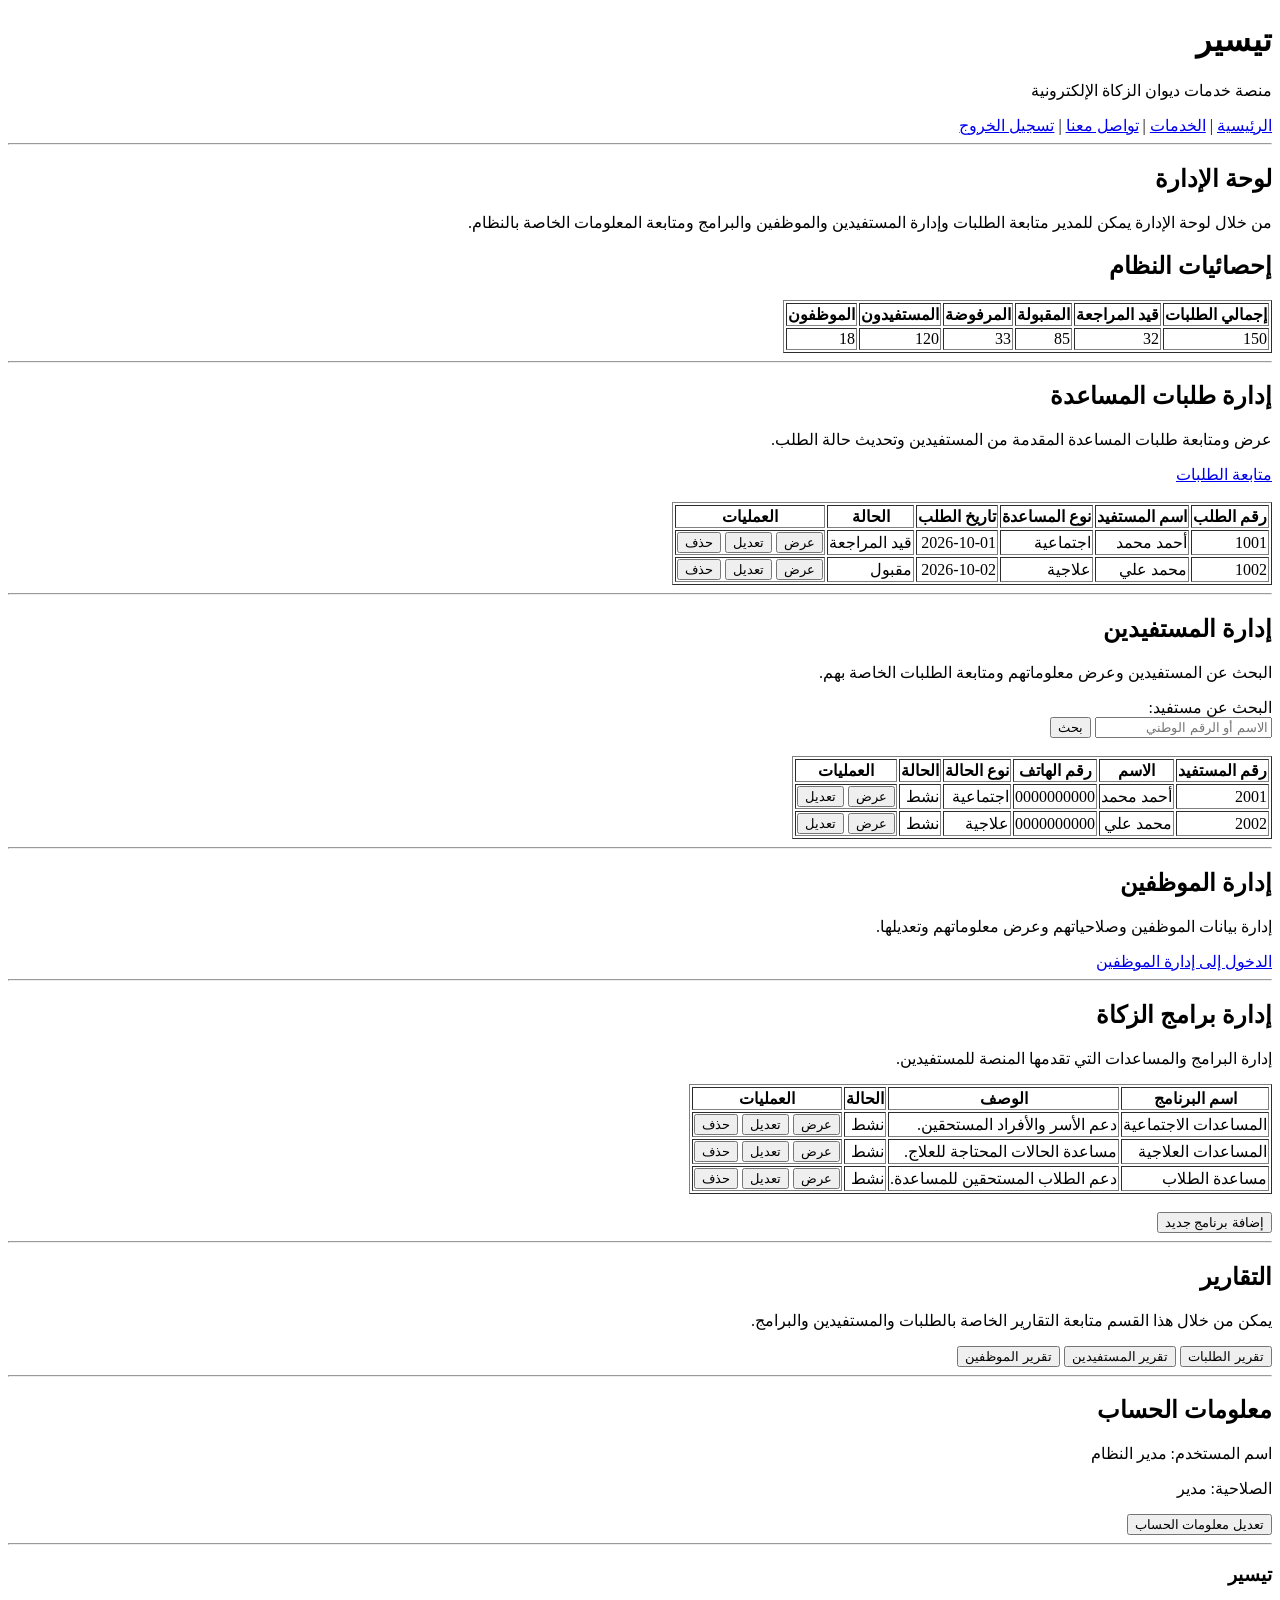
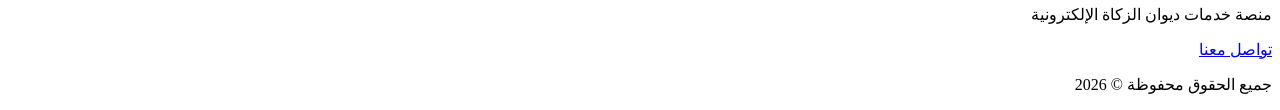
==== admin.html @ 8d2c9127 "Add files via upload" ====
<!DOCTYPE html>
<html lang="ar" dir="rtl">

<head>

    <meta charset="UTF-8">

    <meta name="viewport" content="width=device-width, initial-scale=1.0">

    <title>لوحة الإدارة - تيسير</title>

</head>

<body>

    <header>

        <h1>تيسير</h1>

        <p>منصة خدمات ديوان الزكاة الإلكترونية</p>

        <nav>

            <a href="main.html">الرئيسية</a> |

            <a href="services.html">الخدمات</a> |


            <a href="contact.html">تواصل معنا</a> |

            <a href="index.html">تسجيل الخروج</a>

        </nav>

    </header>

    <hr>


    <main>

        <h2>لوحة الإدارة</h2>

        <p>
            من خلال لوحة الإدارة يمكن للمدير متابعة الطلبات
            وإدارة المستفيدين والموظفين والبرامج ومتابعة
            المعلومات الخاصة بالنظام.
        </p>



        <section>

            <h2>إحصائيات النظام</h2>

            <table border="1">

                <tr>

                    <th>إجمالي الطلبات</th>

                    <th>قيد المراجعة</th>

                    <th>المقبولة</th>

                    <th>المرفوضة</th>

                    <th>المستفيدون</th>

                    <th>الموظفون</th>

                </tr>

                <tr>

                    <td>150</td>

                    <td>32</td>

                    <td>85</td>

                    <td>33</td>

                    <td>120</td>

                    <td>18</td>

                </tr>

            </table>

        </section>


        <hr>



        <section>

            <h2>إدارة طلبات المساعدة</h2>

            <p>
                عرض ومتابعة طلبات المساعدة المقدمة من المستفيدين
                وتحديث حالة الطلب.
            </p>

            <a href="track.html">
                متابعة الطلبات
            </a>

            <br><br>

            <table border="1">

                <thead>

                    <tr>

                        <th>رقم الطلب</th>

                        <th>اسم المستفيد</th>

                        <th>نوع المساعدة</th>

                        <th>تاريخ الطلب</th>

                        <th>الحالة</th>

                        <th>العمليات</th>

                    </tr>

                </thead>

                <tbody>

                    <tr>

                        <td>1001</td>

                        <td>أحمد محمد</td>

                        <td>اجتماعية</td>

                        <td>2026-10-01</td>

                        <td>قيد المراجعة</td>

                        <td>

                            <button type="button">
                                عرض
                            </button>

                            <button type="button">
                                تعديل
                            </button>

                            <button type="button">
                                حذف
                            </button>

                        </td>

                    </tr>

                    <tr>

                        <td>1002</td>

                        <td>محمد علي</td>

                        <td>علاجية</td>

                        <td>2026-10-02</td>

                        <td>مقبول</td>

                        <td>

                            <button type="button">
                                عرض
                            </button>

                            <button type="button">
                                تعديل
                            </button>

                            <button type="button">
                                حذف
                            </button>

                        </td>

                    </tr>

                </tbody>

            </table>

        </section>


        <hr>


        

        <section>

            <h2>إدارة المستفيدين</h2>

            <p>
                البحث عن المستفيدين وعرض معلوماتهم ومتابعة
                الطلبات الخاصة بهم.
            </p>

            <form>

                <label for="searchBeneficiary">
                    البحث عن مستفيد:
                </label>

                <br>

                <input
                    type="search"
                    id="searchBeneficiary"
                    name="searchBeneficiary"
                    placeholder="الاسم أو الرقم الوطني">

                <button type="submit">
                    بحث
                </button>

            </form>

            <br>

            <table border="1">

                <thead>

                    <tr>

                        <th>رقم المستفيد</th>

                        <th>الاسم</th>

                        <th>رقم الهاتف</th>

                        <th>نوع الحالة</th>

                        <th>الحالة</th>

                        <th>العمليات</th>

                    </tr>

                </thead>

                <tbody>

                    <tr>

                        <td>2001</td>

                        <td>أحمد محمد</td>

                        <td>0000000000</td>

                        <td>اجتماعية</td>

                        <td>نشط</td>

                        <td>

                            <button type="button">
                                عرض
                            </button>

                            <button type="button">
                                تعديل
                            </button>

                        </td>

                    </tr>

                    <tr>

                        <td>2002</td>

                        <td>محمد علي</td>

                        <td>0000000000</td>

                        <td>علاجية</td>

                        <td>نشط</td>

                        <td>

                            <button type="button">
                                عرض
                            </button>

                            <button type="button">
                                تعديل
                            </button>

                        </td>

                    </tr>

                </tbody>

            </table>

        </section>


        <hr>


        

        <section>

            <h2>إدارة الموظفين</h2>

            <p>
                إدارة بيانات الموظفين وصلاحياتهم وعرض معلوماتهم
                وتعديلها.
            </p>

            <a href="employees.html">
                الدخول إلى إدارة الموظفين
            </a>

        </section>


        <hr>




        <section>

            <h2>إدارة برامج الزكاة</h2>

            <p>
                إدارة البرامج والمساعدات التي تقدمها المنصة
                للمستفيدين.
            </p>

            <table border="1">

                <thead>

                    <tr>

                        <th>اسم البرنامج</th>

                        <th>الوصف</th>

                        <th>الحالة</th>

                        <th>العمليات</th>

                    </tr>

                </thead>

                <tbody>

                    <tr>

                        <td>المساعدات الاجتماعية</td>

                        <td>
                            دعم الأسر والأفراد المستحقين.
                        </td>

                        <td>نشط</td>

                        <td>

                            <button type="button">
                                عرض
                            </button>

                            <button type="button">
                                تعديل
                            </button>

                            <button type="button">
                                حذف
                            </button>

                        </td>

                    </tr>

                    <tr>

                        <td>المساعدات العلاجية</td>

                        <td>
                            مساعدة الحالات المحتاجة للعلاج.
                        </td>

                        <td>نشط</td>

                        <td>

                            <button type="button">
                                عرض
                            </button>

                            <button type="button">
                                تعديل
                            </button>

                            <button type="button">
                                حذف
                            </button>

                        </td>

                    </tr>

                    <tr>

                        <td>مساعدة الطلاب</td>

                        <td>
                            دعم الطلاب المستحقين للمساعدة.
                        </td>

                        <td>نشط</td>

                        <td>

                            <button type="button">
                                عرض
                            </button>

                            <button type="button">
                                تعديل
                            </button>

                            <button type="button">
                                حذف
                            </button>

                        </td>

                    </tr>

                </tbody>

            </table>

            <br>

            <button type="button">
                إضافة برنامج جديد
            </button>

        </section>


        <hr>




        <section>

            <h2>التقارير</h2>

            <p>
                يمكن من خلال هذا القسم متابعة التقارير الخاصة
                بالطلبات والمستفيدين والبرامج.
            </p>

            <button type="button">
                تقرير الطلبات
            </button>

            <button type="button">
                تقرير المستفيدين
            </button>

            <button type="button">
                تقرير الموظفين
            </button>

        </section>


        <hr>


        

        <section>

            <h2>معلومات الحساب</h2>

            <p>
                اسم المستخدم: مدير النظام
            </p>

            <p>
                الصلاحية: مدير
            </p>

            <button type="button">
                تعديل معلومات الحساب
            </button>

        </section>

    </main>


    <hr>


    

    <footer>

        <h3>تيسير</h3>

        <p>
            منصة خدمات ديوان الزكاة الإلكترونية
        </p>

        <p>

            <a href="contact.html">تواصل معنا</a>

        </p>

        <p>
            جميع الحقوق محفوظة &copy; 2026
        </p>

    </footer>

</body>

</html>
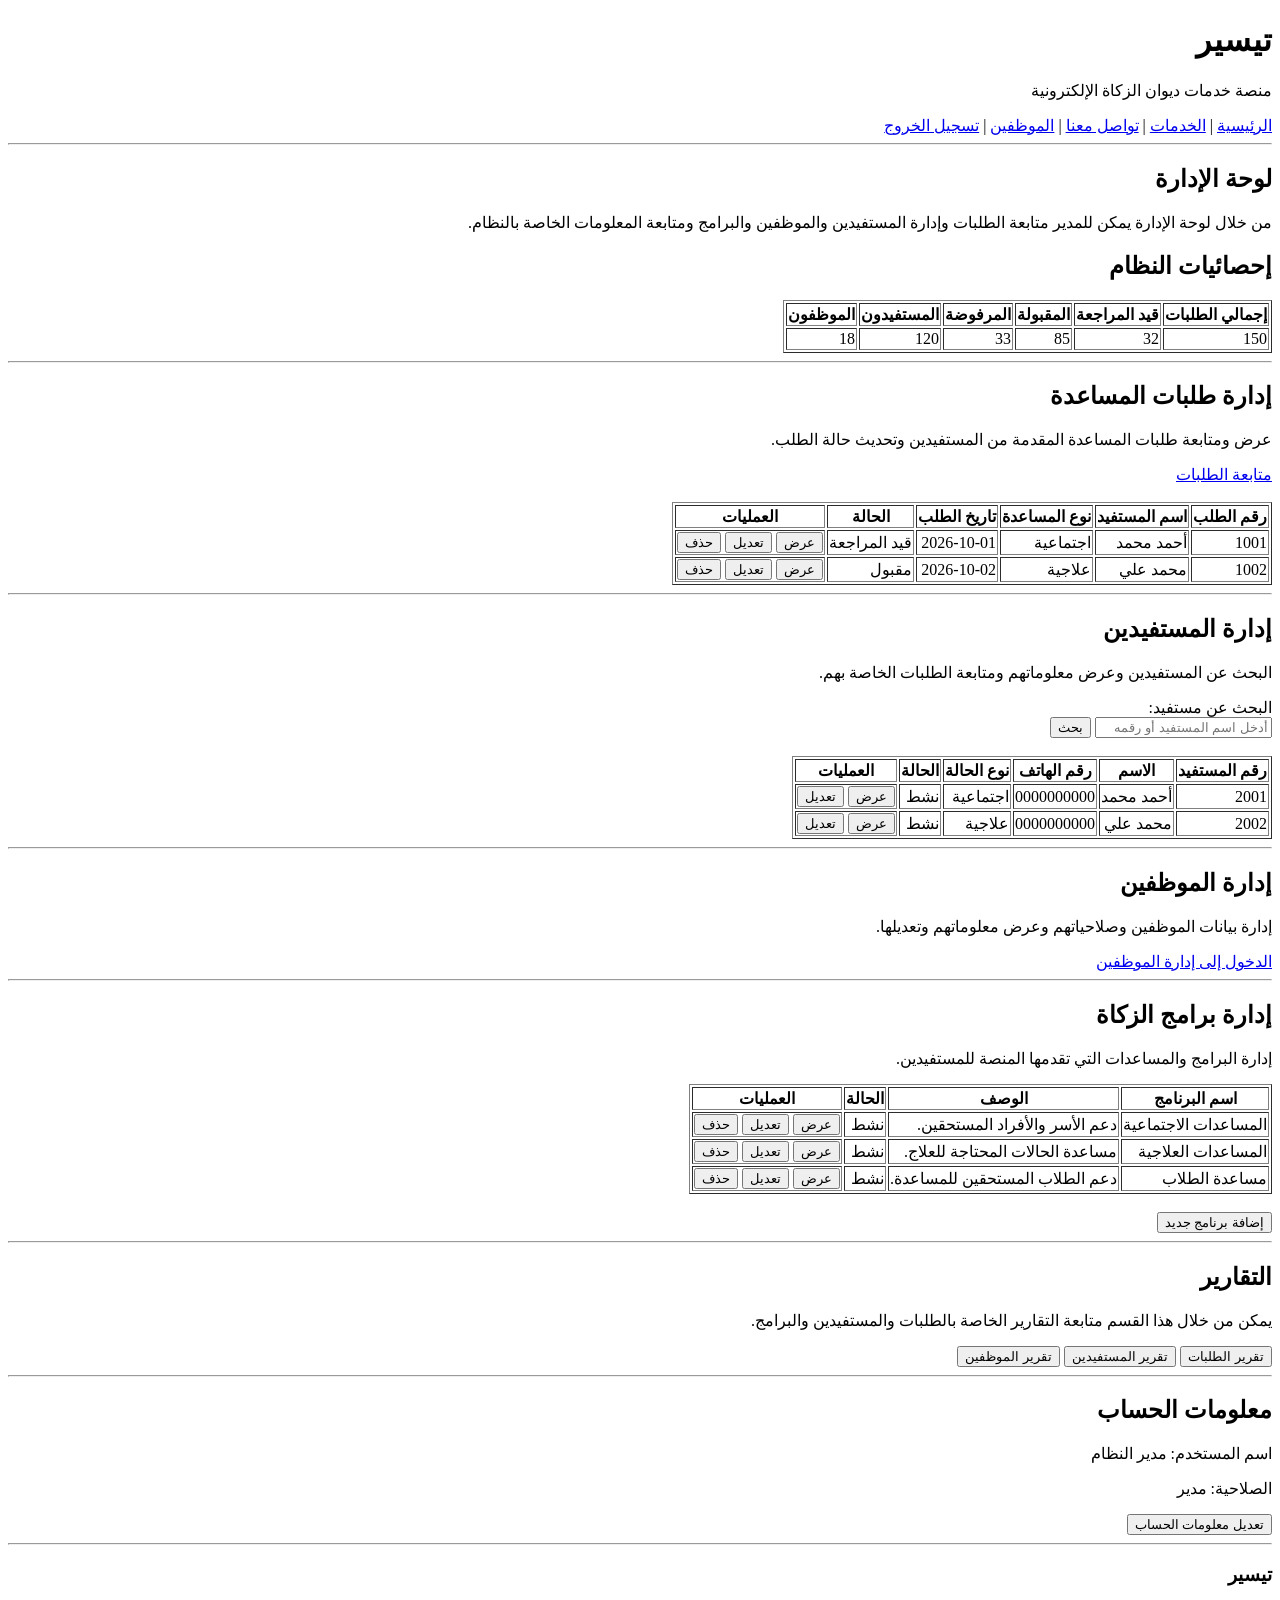
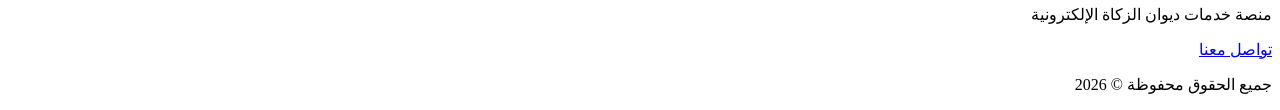
==== commit 192332d6: "Add files via upload New" ====
--- a/admin.html
+++ b/admin.html
@@ -8,6 +8,7 @@
     <meta name="viewport" content="width=device-width, initial-scale=1.0">
 
     <title>لوحة الإدارة - تيسير</title>
+    <link rel="stylesheet" href="style.css">
 
 </head>
 
@@ -27,6 +28,9 @@
 
 
             <a href="contact.html">تواصل معنا</a> |
+          
+            <a href="employees.html">الموظفين</a> |
+
 
             <a href="index.html">تسجيل الخروج</a>
 
@@ -228,7 +232,7 @@
                     type="search"
                     id="searchBeneficiary"
                     name="searchBeneficiary"
-                    placeholder="الاسم أو الرقم الوطني">
+                    placeholder="أدخل اسم المستفيد أو رقمه">
 
                 <button type="submit">
                     بحث
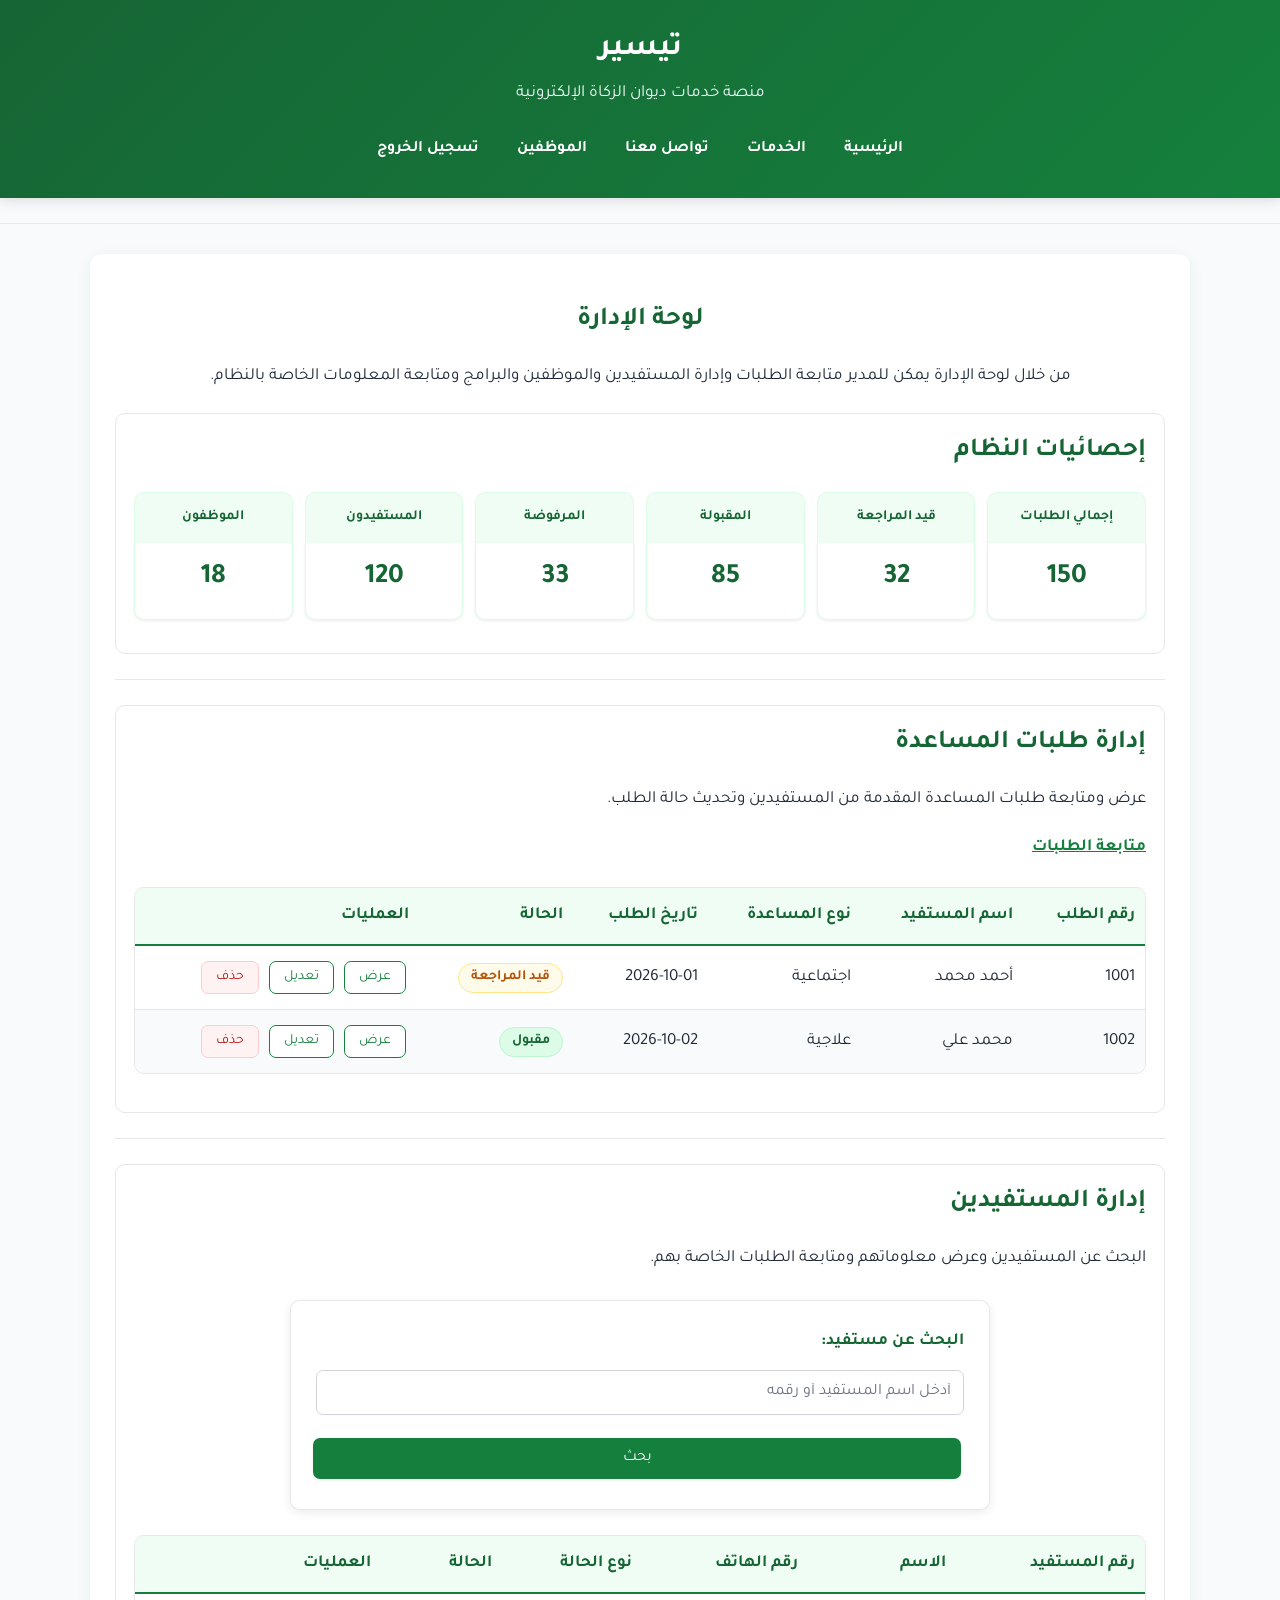
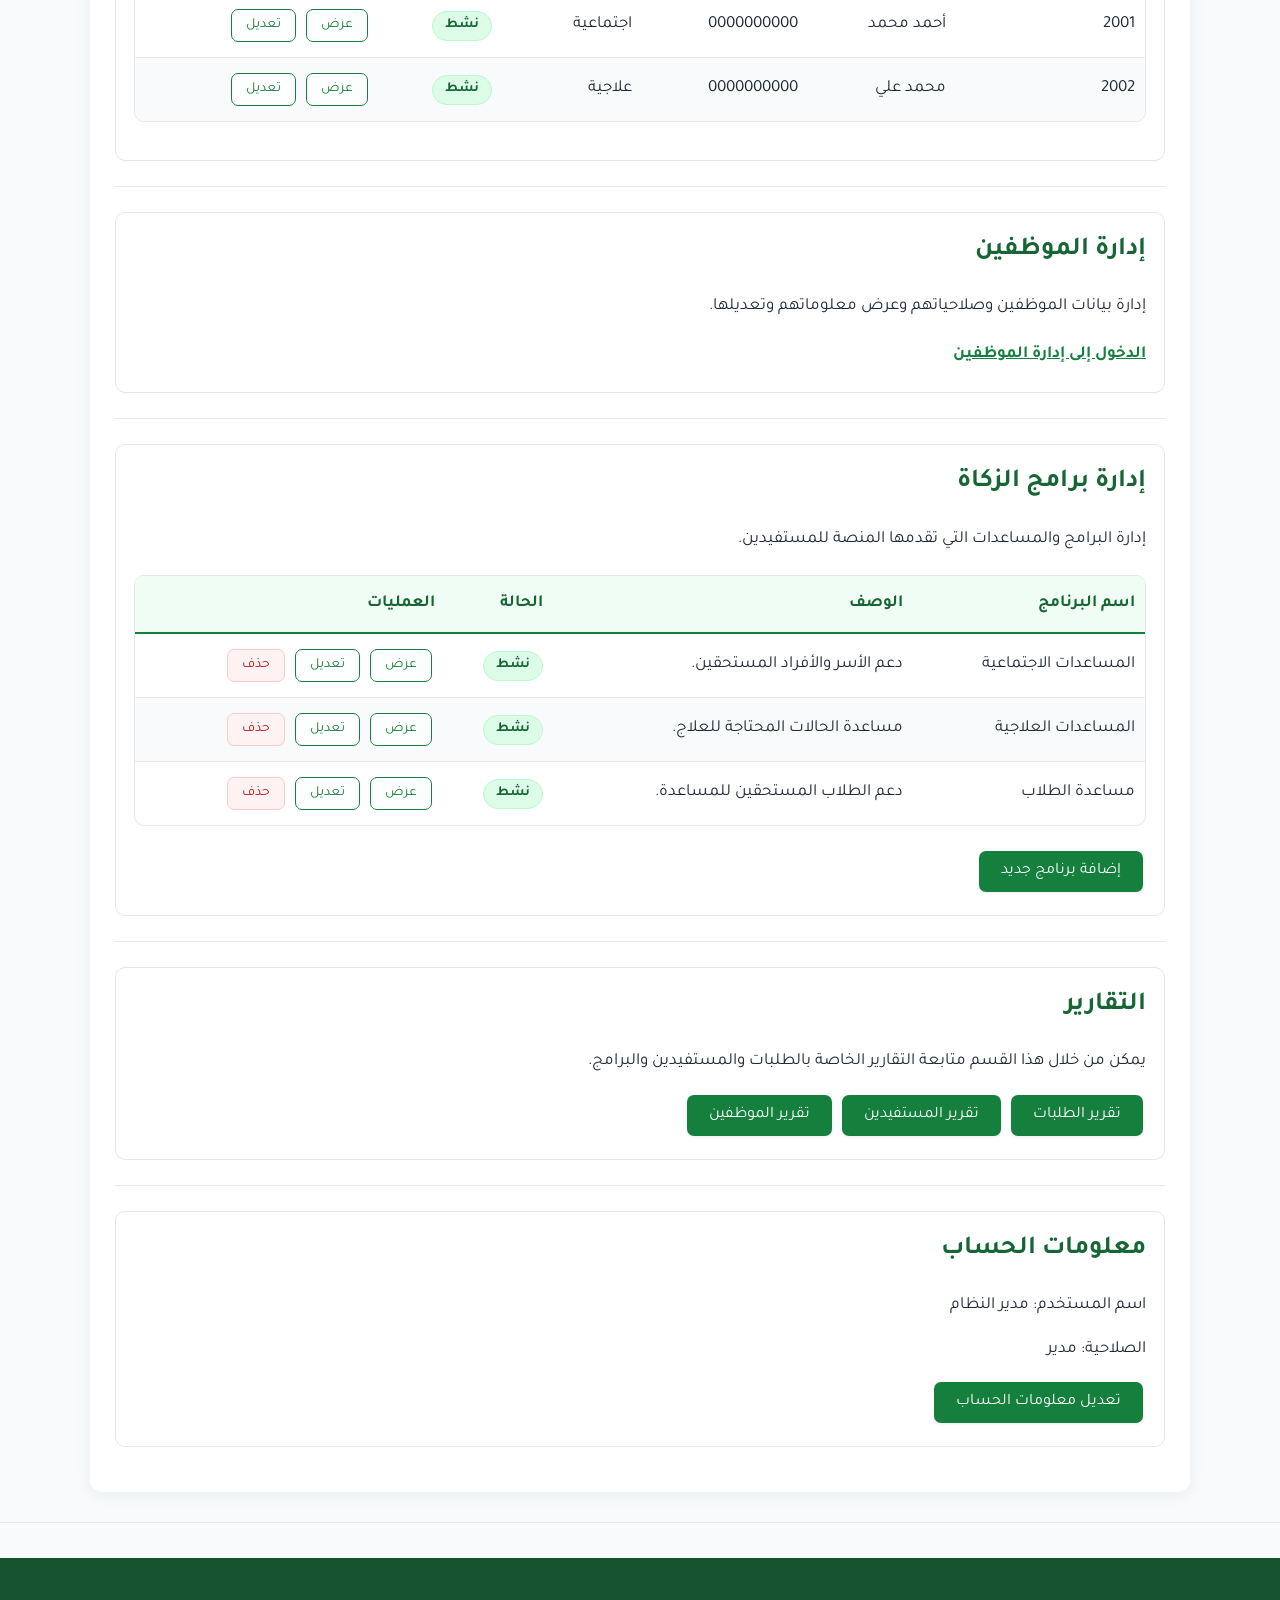
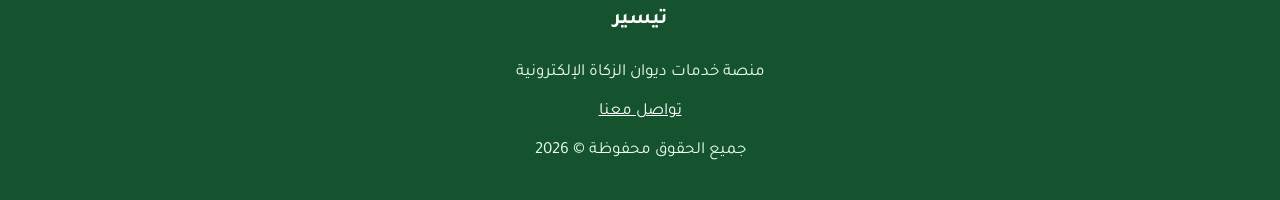
==== commit 51dc806b: "Add files via upload" ====
--- a/admin.html
+++ b/admin.html
@@ -9,6 +9,7 @@
 
     <title>لوحة الإدارة - تيسير</title>
     <link rel="stylesheet" href="style.css">
+    <script src="script.js" defer></script>
 
 </head>
 
@@ -149,19 +150,19 @@
 
                         <td>2026-10-01</td>
 
-                        <td>قيد المراجعة</td>
-
-                        <td>
-
-                            <button type="button">
-                                عرض
-                            </button>
-
-                            <button type="button">
-                                تعديل
-                            </button>
-
-                            <button type="button">
+                        <td><span class="status status-pending">قيد المراجعة</span></td>
+
+                        <td>
+
+                            <button type="button">
+                                عرض
+                            </button>
+
+                            <button type="button">
+                                تعديل
+                            </button>
+
+                            <button type="button" class="btn-danger">
                                 حذف
                             </button>
 
@@ -179,19 +180,19 @@
 
                         <td>2026-10-02</td>
 
-                        <td>مقبول</td>
-
-                        <td>
-
-                            <button type="button">
-                                عرض
-                            </button>
-
-                            <button type="button">
-                                تعديل
-                            </button>
-
-                            <button type="button">
+                        <td><span class="status status-approved">مقبول</span></td>
+
+                        <td>
+
+                            <button type="button">
+                                عرض
+                            </button>
+
+                            <button type="button">
+                                تعديل
+                            </button>
+
+                            <button type="button" class="btn-danger">
                                 حذف
                             </button>
 
@@ -276,7 +277,7 @@
 
                         <td>اجتماعية</td>
 
-                        <td>نشط</td>
+                        <td><span class="status status-active">نشط</span></td>
 
                         <td>
 
@@ -302,7 +303,7 @@
 
                         <td>علاجية</td>
 
-                        <td>نشط</td>
+                        <td><span class="status status-active">نشط</span></td>
 
                         <td>
 
@@ -388,19 +389,19 @@
                             دعم الأسر والأفراد المستحقين.
                         </td>
 
-                        <td>نشط</td>
-
-                        <td>
-
-                            <button type="button">
-                                عرض
-                            </button>
-
-                            <button type="button">
-                                تعديل
-                            </button>
-
-                            <button type="button">
+                        <td><span class="status status-active">نشط</span></td>
+
+                        <td>
+
+                            <button type="button">
+                                عرض
+                            </button>
+
+                            <button type="button">
+                                تعديل
+                            </button>
+
+                            <button type="button" class="btn-danger">
                                 حذف
                             </button>
 
@@ -416,19 +417,19 @@
                             مساعدة الحالات المحتاجة للعلاج.
                         </td>
 
-                        <td>نشط</td>
-
-                        <td>
-
-                            <button type="button">
-                                عرض
-                            </button>
-
-                            <button type="button">
-                                تعديل
-                            </button>
-
-                            <button type="button">
+                        <td><span class="status status-active">نشط</span></td>
+
+                        <td>
+
+                            <button type="button">
+                                عرض
+                            </button>
+
+                            <button type="button">
+                                تعديل
+                            </button>
+
+                            <button type="button" class="btn-danger">
                                 حذف
                             </button>
 
@@ -444,19 +445,19 @@
                             دعم الطلاب المستحقين للمساعدة.
                         </td>
 
-                        <td>نشط</td>
-
-                        <td>
-
-                            <button type="button">
-                                عرض
-                            </button>
-
-                            <button type="button">
-                                تعديل
-                            </button>
-
-                            <button type="button">
+                        <td><span class="status status-active">نشط</span></td>
+
+                        <td>
+
+                            <button type="button">
+                                عرض
+                            </button>
+
+                            <button type="button">
+                                تعديل
+                            </button>
+
+                            <button type="button" class="btn-danger">
                                 حذف
                             </button>
 
--- a/style.css
+++ b/style.css
@@ -0,0 +1,948 @@
+@import url("https://fonts.googleapis.com/css2?family=Tajawal:wght@400;500;700&display=swap");
+
+:root {
+    --green-900: #14532D;
+    --green-800: #166534;
+    --green-700: #15803D;
+    --green-100: #DCFCE7;
+    --green-50: #F0FDF4;
+    --bg: #F8FAFC;
+    --surface: #FFFFFF;
+    --text: #1F2937;
+    --muted: #6B7280;
+    --border: #E5E7EB;
+    --danger: #B91C1C;
+    --danger-bg: #FEF2F2;
+    --danger-border: #FECACA;
+    --warn: #B45309;
+    --warn-bg: #FFFBEB;
+    --warn-border: #FDE68A;
+    --radius: 10px;
+    --shadow-sm: 0 1px 3px rgba(0, 0, 0, 0.08);
+    --shadow-md: 0 6px 18px rgba(22, 101, 52, 0.12);
+}
+
+* {
+    box-sizing: border-box;
+}
+
+[hidden] {
+    display: none !important;
+}
+
+html {
+    scroll-behavior: smooth;
+}
+
+body {
+    margin: 0;
+    padding: 0;
+    font-family: "Tajawal", Tahoma, Arial, sans-serif;
+    font-size: 17px;
+    line-height: 1.85;
+    color: var(--text);
+    background-color: var(--bg);
+    direction: rtl;
+}
+
+::selection {
+    background-color: var(--green-100);
+    color: var(--green-900);
+}
+
+h1,
+h2,
+h3 {
+    line-height: 1.5;
+}
+
+h1 {
+    margin: 0;
+    font-size: 32px;
+    color: var(--surface);
+}
+
+h2 {
+    color: var(--green-800);
+    font-size: 26px;
+}
+
+h3 {
+    color: var(--green-700);
+    font-size: 21px;
+}
+
+header {
+    background: linear-gradient(135deg, var(--green-800), var(--green-700));
+    color: var(--surface);
+    padding: 25px 20px;
+    text-align: center;
+    box-shadow: 0 3px 12px rgba(0, 0, 0, 0.12);
+}
+
+header h1 {
+    margin-bottom: 5px;
+}
+
+header h2 {
+    margin: 5px 0 0;
+    font-size: 19px;
+    font-weight: normal;
+    color: #ECFDF5;
+}
+
+header p {
+    margin: 5px 0 18px;
+    color: #ECFDF5;
+}
+
+nav {
+    display: flex;
+    justify-content: center;
+    align-items: center;
+    flex-wrap: wrap;
+    gap: 4px;
+    margin-top: 15px;
+    font-size: 0;
+}
+
+nav a {
+    display: inline-block;
+    color: var(--surface);
+    font-size: 16px;
+    font-weight: 600;
+    text-decoration: none;
+    padding: 8px 15px;
+    border-radius: 7px;
+    transition: background-color 0.2s ease;
+}
+
+nav a:hover {
+    background-color: rgba(255, 255, 255, 0.18);
+}
+
+main {
+    width: 92%;
+    max-width: 1100px;
+    margin: 30px auto;
+    padding: 25px;
+    background-color: var(--surface);
+    border-radius: 12px;
+    box-shadow: 0 3px 15px rgba(22, 101, 52, 0.07);
+}
+
+main > h2,
+main > p {
+    text-align: center;
+}
+
+section {
+    margin: 20px 0;
+    padding: 18px;
+    background-color: var(--surface);
+    border: 1px solid var(--border);
+    border-radius: var(--radius);
+}
+
+section h2:first-child,
+section h3:first-child {
+    margin-top: 0;
+}
+
+p {
+    margin: 12px 0;
+}
+
+ul,
+ol {
+    padding-right: 28px;
+}
+
+li {
+    margin-bottom: 8px;
+}
+
+a {
+    color: var(--green-700);
+}
+
+main a {
+    font-weight: 600;
+}
+
+main a:hover {
+    color: var(--green-800);
+}
+
+main a[href$=".html"] {
+    display: inline-block;
+    margin: 4px 0;
+}
+
+main > section > a[href="index.html"] {
+    padding: 10px 22px;
+    margin: 8px 0;
+    background-color: var(--green-700);
+    color: var(--surface);
+    text-decoration: none;
+    border-radius: 7px;
+    box-shadow: var(--shadow-sm);
+    transition: background-color 0.2s ease, box-shadow 0.2s ease;
+}
+
+main > section > a[href="index.html"]:hover {
+    background-color: var(--green-800);
+    color: var(--surface);
+    box-shadow: var(--shadow-md);
+}
+
+main > p a {
+    text-decoration: none;
+}
+
+main > p a:hover {
+    text-decoration: underline;
+}
+
+article {
+    margin: 15px 0;
+    padding: 18px;
+    background-color: var(--green-50);
+    border: 1px solid var(--green-100);
+    border-right: 4px solid var(--green-700);
+    border-radius: 8px;
+    transition: box-shadow 0.2s ease, transform 0.2s ease;
+}
+
+article:hover {
+    box-shadow: var(--shadow-md);
+    transform: translateY(-2px);
+}
+
+article h3 {
+    margin-top: 0;
+    color: var(--green-800);
+}
+
+article p {
+    margin-bottom: 0;
+}
+
+form {
+    width: 100%;
+    max-width: 700px;
+    margin: 25px auto;
+    padding: 25px;
+    background-color: var(--surface);
+    border: 1px solid var(--border);
+    border-radius: var(--radius);
+    box-shadow: 0 3px 10px rgba(0, 0, 0, 0.08);
+}
+
+form:has(#userType),
+form:has(#confirmPassword) {
+    max-width: 450px;
+}
+
+label {
+    display: inline-block;
+    margin-bottom: 8px;
+    font-weight: bold;
+    color: var(--green-800);
+}
+
+input,
+select,
+textarea {
+    display: block;
+    width: 100%;
+    max-width: 100%;
+    padding: 12px;
+    margin-top: 5px;
+    border: 1px solid #D1D5DB;
+    border-radius: 7px;
+    background-color: var(--surface);
+    color: var(--text);
+    font-family: inherit;
+    font-size: 16px;
+    outline: none;
+    transition: border-color 0.2s ease, box-shadow 0.2s ease;
+}
+
+input[type="checkbox"],
+input[type="radio"] {
+    display: inline-block;
+    width: auto;
+    margin-left: 8px;
+    padding: 0;
+}
+
+form br,
+section > br {
+    display: none;
+}
+
+form input,
+form select,
+form textarea {
+    margin-bottom: 18px;
+}
+
+form input[type="checkbox"],
+form input[type="radio"] {
+    margin-bottom: 0;
+}
+
+input[type="file"] {
+    padding: 10px;
+    background-color: var(--green-50);
+    cursor: pointer;
+}
+
+input:focus,
+select:focus,
+textarea:focus {
+    border-color: var(--green-700);
+    box-shadow: 0 0 0 3px rgba(21, 128, 61, 0.15);
+}
+
+textarea {
+    resize: vertical;
+    min-height: 130px;
+}
+
+input::placeholder,
+textarea::placeholder {
+    color: var(--muted);
+}
+
+input.input-error,
+select.input-error,
+textarea.input-error {
+    border-color: var(--danger);
+}
+
+input.input-error:focus,
+select.input-error:focus,
+textarea.input-error:focus {
+    border-color: var(--danger);
+    box-shadow: 0 0 0 3px rgba(185, 28, 28, 0.15);
+}
+
+.field-error {
+    margin: -12px 0 16px;
+    font-size: 14px;
+    line-height: 1.6;
+    color: var(--danger);
+}
+
+.form-message {
+    margin: 0 0 14px;
+    padding: 10px 14px;
+    border: 1px solid transparent;
+    border-radius: 7px;
+    font-size: 15px;
+    line-height: 1.7;
+}
+
+.form-message-success {
+    background-color: var(--green-50);
+    color: var(--green-800);
+    border-color: var(--green-100);
+}
+
+.form-message-error {
+    background-color: var(--danger-bg);
+    color: var(--danger);
+    border-color: var(--danger-border);
+}
+
+.result-note {
+    margin: 6px 0;
+    font-size: 14px;
+    line-height: 1.7;
+    color: var(--muted);
+}
+
+button {
+    display: inline-block;
+    padding: 11px 22px;
+    margin: 5px 3px;
+    border: none;
+    border-radius: 7px;
+    background-color: var(--green-700);
+    color: var(--surface);
+    font-family: inherit;
+    font-size: 16px;
+    cursor: pointer;
+    box-shadow: var(--shadow-sm);
+    transition: background-color 0.2s ease, box-shadow 0.2s ease, transform 0.1s ease;
+}
+
+button:hover {
+    background-color: var(--green-800);
+    box-shadow: var(--shadow-md);
+}
+
+button:active {
+    transform: scale(0.98);
+}
+
+button:disabled {
+    opacity: 0.55;
+    cursor: not-allowed;
+}
+
+button[type="reset"] {
+    background-color: var(--muted);
+}
+
+button[type="reset"]:hover {
+    background-color: #4B5563;
+}
+
+form button {
+    width: 100%;
+}
+
+a:focus-visible,
+button:focus-visible {
+    outline: 3px solid rgba(21, 128, 61, 0.4);
+    outline-offset: 2px;
+}
+
+hr {
+    height: 1px;
+    border: none;
+    background-color: var(--border);
+    margin: 25px 0;
+}
+
+table {
+    width: 100%;
+    border-collapse: separate;
+    border-spacing: 0;
+    margin: 20px 0;
+    background-color: var(--surface);
+    border: 1px solid var(--border);
+    border-radius: var(--radius);
+    overflow: hidden;
+}
+
+th,
+td {
+    border: none;
+    border-bottom: 1px solid var(--border);
+    padding: 12px 10px;
+    text-align: right;
+    vertical-align: middle;
+}
+
+th {
+    background-color: var(--green-50);
+    color: var(--green-800);
+    border-bottom: 2px solid var(--green-700);
+}
+
+td button {
+    padding: 7px 14px;
+    margin: 3px;
+    font-size: 14px;
+    background-color: var(--surface);
+    color: var(--green-700);
+    border: 1px solid var(--green-700);
+    box-shadow: none;
+}
+
+td button:hover {
+    background-color: var(--green-50);
+    color: var(--green-800);
+    box-shadow: none;
+}
+
+td button.btn-warning {
+    background-color: var(--warn-bg);
+    color: var(--warn);
+    border-color: var(--warn-border);
+}
+
+td button.btn-warning:hover {
+    background-color: #FEF3C7;
+    color: var(--warn);
+}
+
+td button.btn-danger {
+    background-color: var(--danger-bg);
+    color: var(--danger);
+    border-color: var(--danger-border);
+}
+
+td button.btn-danger:hover {
+    background-color: #FEE2E2;
+    color: var(--danger);
+}
+
+.status {
+    display: inline-block;
+    padding: 2px 12px;
+    border: 1px solid transparent;
+    border-radius: 999px;
+    font-size: 14px;
+    font-weight: bold;
+    line-height: 1.7;
+}
+
+.status-active,
+.status-approved {
+    background-color: var(--green-100);
+    color: var(--green-800);
+    border-color: #BBF7D0;
+}
+
+.status-pending {
+    background-color: var(--warn-bg);
+    color: var(--warn);
+    border-color: var(--warn-border);
+}
+
+.status-rejected {
+    background-color: var(--danger-bg);
+    color: var(--danger);
+    border-color: var(--danger-border);
+}
+
+.status-inactive {
+    background-color: #F3F4F6;
+    color: #4B5563;
+    border-color: #D1D5DB;
+}
+
+dl {
+    display: grid;
+    grid-template-columns: 1fr 2fr;
+    gap: 10px;
+    margin: 15px 0;
+}
+
+dt {
+    font-weight: bold;
+    color: var(--green-800);
+}
+
+dd {
+    margin: 0;
+    padding: 5px 10px;
+    background-color: var(--bg);
+    border-radius: 5px;
+}
+
+footer {
+    margin-top: 35px;
+    padding: 25px 15px;
+    background-color: var(--green-900);
+    color: var(--surface);
+    text-align: center;
+}
+
+footer h3 {
+    color: var(--surface);
+}
+
+footer p {
+    margin: 8px 0;
+    color: #ECFDF5;
+}
+
+footer a {
+    color: var(--surface);
+}
+
+@media (min-width: 601px) {
+
+    main section table:has(thead) tbody tr:last-child td {
+        border-bottom: none;
+    }
+
+    main section table:has(thead) tbody tr:nth-child(even) td {
+        background-color: #F9FAFB;
+    }
+
+    main section table:has(thead) tbody tr:hover td {
+        background-color: var(--green-50);
+    }
+
+    main section table:not(:has(thead)) {
+        display: block;
+        margin: 15px 0;
+        background: transparent;
+        border: none;
+        border-radius: 0;
+        overflow: visible;
+    }
+
+    main section table:not(:has(thead)) tbody {
+        display: grid;
+        grid-template-columns: repeat(6, 1fr);
+        column-gap: 12px;
+    }
+
+    main section table:not(:has(thead)) tr {
+        display: contents;
+    }
+
+    main section table:not(:has(thead)) th {
+        padding: 12px 6px;
+        font-size: 14px;
+        text-align: center;
+        background-color: var(--green-50);
+        border: 1px solid var(--green-100);
+        border-bottom: none;
+        border-radius: var(--radius) var(--radius) 0 0;
+    }
+
+    main section table:not(:has(thead)) td {
+        padding: 10px 6px 14px;
+        font-size: 28px;
+        font-weight: bold;
+        text-align: center;
+        color: var(--green-800);
+        background-color: var(--surface);
+        border: 1px solid var(--green-100);
+        border-top: none;
+        border-radius: 0 0 var(--radius) var(--radius);
+        box-shadow: var(--shadow-sm);
+    }
+}
+
+@media (min-width: 601px) and (max-width: 900px) {
+
+    main section table:has(thead) {
+        display: block;
+        overflow-x: auto;
+    }
+
+    main section table:not(:has(thead)) th {
+        font-size: 12px;
+    }
+
+    main section table:not(:has(thead)) td {
+        font-size: 22px;
+    }
+}
+
+@media (max-width: 600px) {
+
+    body {
+        font-size: 16px;
+        line-height: 1.8;
+    }
+
+    header {
+        padding: 20px 12px;
+    }
+
+    h1 {
+        font-size: 27px;
+    }
+
+    h2 {
+        font-size: 22px;
+    }
+
+    header h2 {
+        font-size: 17px;
+    }
+
+    h3 {
+        font-size: 19px;
+    }
+
+    nav {
+        gap: 2px;
+    }
+
+    nav a {
+        padding: 7px 9px;
+        font-size: 15px;
+    }
+
+    main {
+        width: 94%;
+        margin: 18px auto;
+        padding: 12px;
+    }
+
+    section {
+        padding: 12px;
+        margin: 15px 0;
+    }
+
+    form {
+        padding: 18px;
+    }
+
+    input,
+    select,
+    textarea {
+        font-size: 16px;
+    }
+
+    button {
+        max-width: 100%;
+        padding: 10px 15px;
+        font-size: 14px;
+    }
+
+    form button {
+        font-size: 16px;
+    }
+
+    main section table {
+        display: block;
+        width: 100%;
+        margin: 18px 0;
+        border: none;
+        border-radius: 0;
+        overflow: visible;
+        background: transparent;
+    }
+
+    main section table thead {
+        display: none;
+    }
+
+    main section table tbody {
+        display: block;
+        width: 100%;
+    }
+
+    main section table tbody tr {
+        display: block;
+        width: 100%;
+        margin: 0 0 18px;
+        padding: 10px;
+        background: #FFFFFF;
+        border: 1px solid #D1FAE5;
+        border-radius: 12px;
+        box-shadow: 0 3px 12px rgba(22, 101, 52, 0.08);
+    }
+
+    main section table tbody tr td {
+        display: flex;
+        align-items: flex-start;
+        justify-content: space-between;
+        gap: 12px;
+        width: 100%;
+        min-width: 0;
+        padding: 10px 5px;
+        border: none;
+        border-bottom: 1px solid #E5E7EB;
+        background: #FFFFFF;
+        text-align: right;
+        overflow-wrap: anywhere;
+    }
+
+    main section table tbody tr td:last-child {
+        border-bottom: none;
+    }
+
+    main section table tbody tr td:last-child button {
+        flex: 1 1 auto;
+        min-width: 0;
+        min-height: 40px;
+        padding: 9px 7px;
+        margin: 3px;
+        white-space: nowrap;
+    }
+
+    main section table tbody tr td:only-child {
+        display: block;
+    }
+
+    main section table tbody tr td[colspan] {
+        display: block;
+    }
+
+    main section table:not(:has(thead)) {
+        display: block;
+    }
+
+    main section table:not(:has(thead)) tr:first-child {
+        display: none;
+    }
+
+    main section table:not(:has(thead)) tr:nth-child(2) td:nth-child(1)::before {
+        content: "إجمالي الطلبات:";
+    }
+
+    main section table:not(:has(thead)) tr:nth-child(2) td:nth-child(2)::before {
+        content: "قيد المراجعة:";
+    }
+
+    main section table:not(:has(thead)) tr:nth-child(2) td:nth-child(3)::before {
+        content: "المقبولة:";
+    }
+
+    main section table:not(:has(thead)) tr:nth-child(2) td:nth-child(4)::before {
+        content: "المرفوضة:";
+    }
+
+    main section table:not(:has(thead)) tr:nth-child(2) td:nth-child(5)::before {
+        content: "المستفيدون:";
+    }
+
+    main section table:not(:has(thead)) tr:nth-child(2) td:nth-child(6)::before {
+        content: "الموظفون:";
+    }
+
+    main section table:not(:has(thead)) tr:nth-child(2) td::before {
+        font-weight: bold;
+        color: #166534;
+        flex-shrink: 0;
+    }
+
+    main section table thead + tbody tr td:nth-child(1)::before {
+        content: "رقم الطلب:";
+        font-weight: bold;
+        color: #166534;
+        flex-shrink: 0;
+    }
+
+    main section table thead + tbody tr td:nth-child(2)::before {
+        content: "اسم المستفيد:";
+        font-weight: bold;
+        color: #166534;
+        flex-shrink: 0;
+    }
+
+    main section table thead + tbody tr td:nth-child(3)::before {
+        content: "نوع المساعدة:";
+        font-weight: bold;
+        color: #166534;
+        flex-shrink: 0;
+    }
+
+    main section table thead + tbody tr td:nth-child(4)::before {
+        content: "تاريخ الطلب:";
+        font-weight: bold;
+        color: #166534;
+        flex-shrink: 0;
+    }
+
+    main section table thead + tbody tr td:nth-child(5)::before {
+        content: "الحالة:";
+        font-weight: bold;
+        color: #166534;
+        flex-shrink: 0;
+    }
+
+    main section table thead + tbody tr td:nth-child(6)::before {
+        content: "العمليات:";
+        font-weight: bold;
+        color: #166534;
+        flex-shrink: 0;
+    }
+
+    main section:has(#searchBeneficiary) table thead + tbody tr td:nth-child(1)::before {
+        content: "رقم المستفيد:";
+    }
+
+    main section:has(#searchBeneficiary) table thead + tbody tr td:nth-child(2)::before {
+        content: "الاسم:";
+    }
+
+    main section:has(#searchBeneficiary) table thead + tbody tr td:nth-child(3)::before {
+        content: "رقم الهاتف:";
+    }
+
+    main section:has(#searchBeneficiary) table thead + tbody tr td:nth-child(4)::before {
+        content: "نوع الحالة:";
+    }
+
+    main section:has(#searchBeneficiary) table thead + tbody tr td:nth-child(5)::before {
+        content: "الحالة:";
+    }
+
+    main section:has(#searchBeneficiary) table thead + tbody tr td:nth-child(6)::before {
+        content: "العمليات:";
+    }
+
+    main section table thead + tbody tr td:nth-child(1):nth-last-child(8)::before {
+        content: "رقم الموظف:";
+    }
+
+    main section table thead + tbody tr td:nth-child(2):nth-last-child(7)::before {
+        content: "الاسم:";
+    }
+
+    main section table thead + tbody tr td:nth-child(3):nth-last-child(6)::before {
+        content: "الهاتف:";
+    }
+
+    main section table thead + tbody tr td:nth-child(4):nth-last-child(5)::before {
+        content: "الوظيفة:";
+    }
+
+    main section table thead + tbody tr td:nth-child(5):nth-last-child(4)::before {
+        content: "القسم:";
+    }
+
+    main section table thead + tbody tr td:nth-child(6):nth-last-child(3)::before {
+        content: "الصلاحية:";
+    }
+
+    main section table thead + tbody tr td:nth-child(7):nth-last-child(2)::before {
+        content: "الحالة:";
+    }
+
+    main section table thead + tbody tr td:nth-child(8):nth-last-child(1)::before {
+        content: "العمليات:";
+    }
+
+    main section table thead + tbody tr td:nth-child(1):nth-last-child(4)::before {
+        content: "اسم البرنامج:";
+    }
+
+    main section table thead + tbody tr td:nth-child(2):nth-last-child(3)::before {
+        content: "الوصف:";
+    }
+
+    main section table thead + tbody tr td:nth-child(3):nth-last-child(2)::before {
+        content: "الحالة:";
+    }
+
+    main section table thead + tbody tr td:nth-child(4):nth-last-child(1)::before {
+        content: "العمليات:";
+    }
+
+    main section table thead + tbody tr td::before {
+        font-weight: bold;
+        color: #166534;
+        flex-shrink: 0;
+    }
+
+    main section table thead + tbody tr td:has(button:nth-child(4)) {
+        flex-wrap: wrap;
+    }
+
+    main section table thead + tbody tr td:has(button:nth-child(4))::before {
+        flex-basis: 100%;
+    }
+
+    dl {
+        display: block;
+    }
+
+    dt {
+        margin-top: 12px;
+    }
+
+    dd {
+        margin-bottom: 8px;
+        padding: 8px;
+    }
+
+    footer {
+        padding: 20px 12px;
+    }
+}
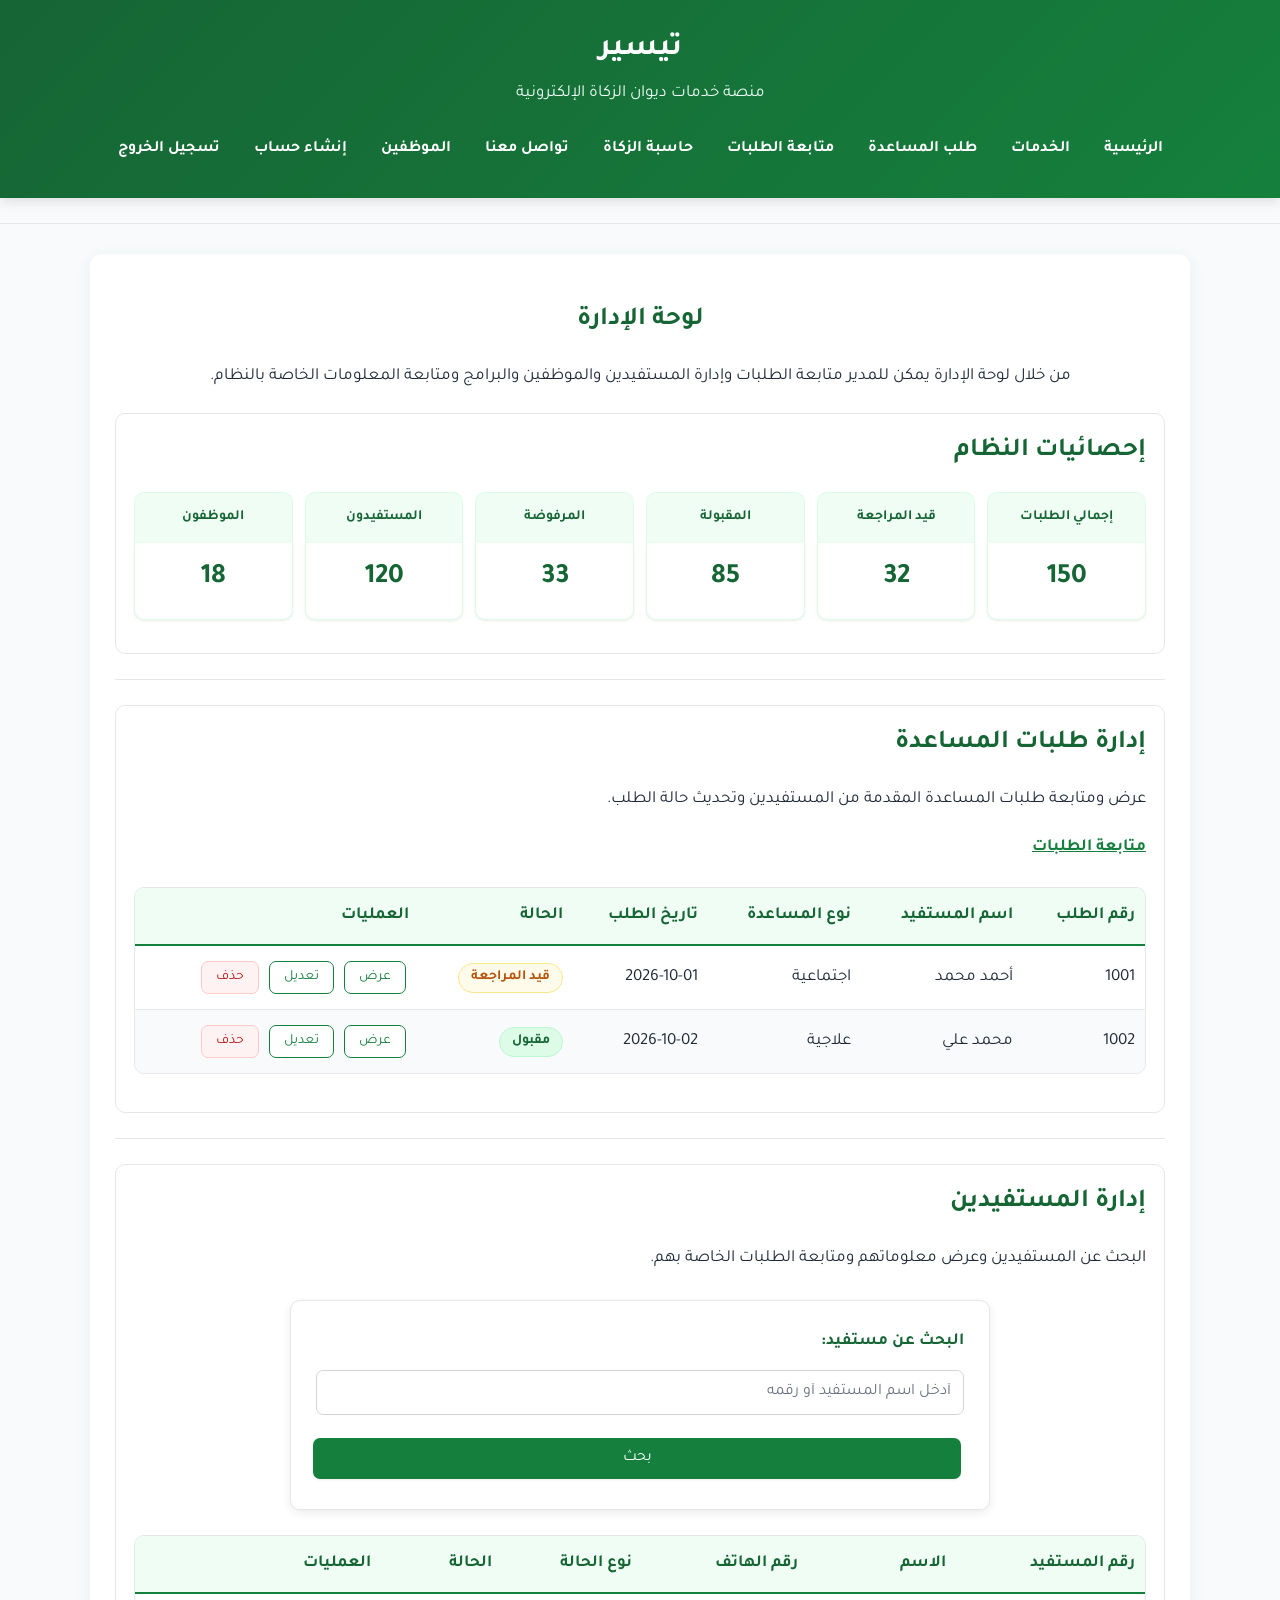
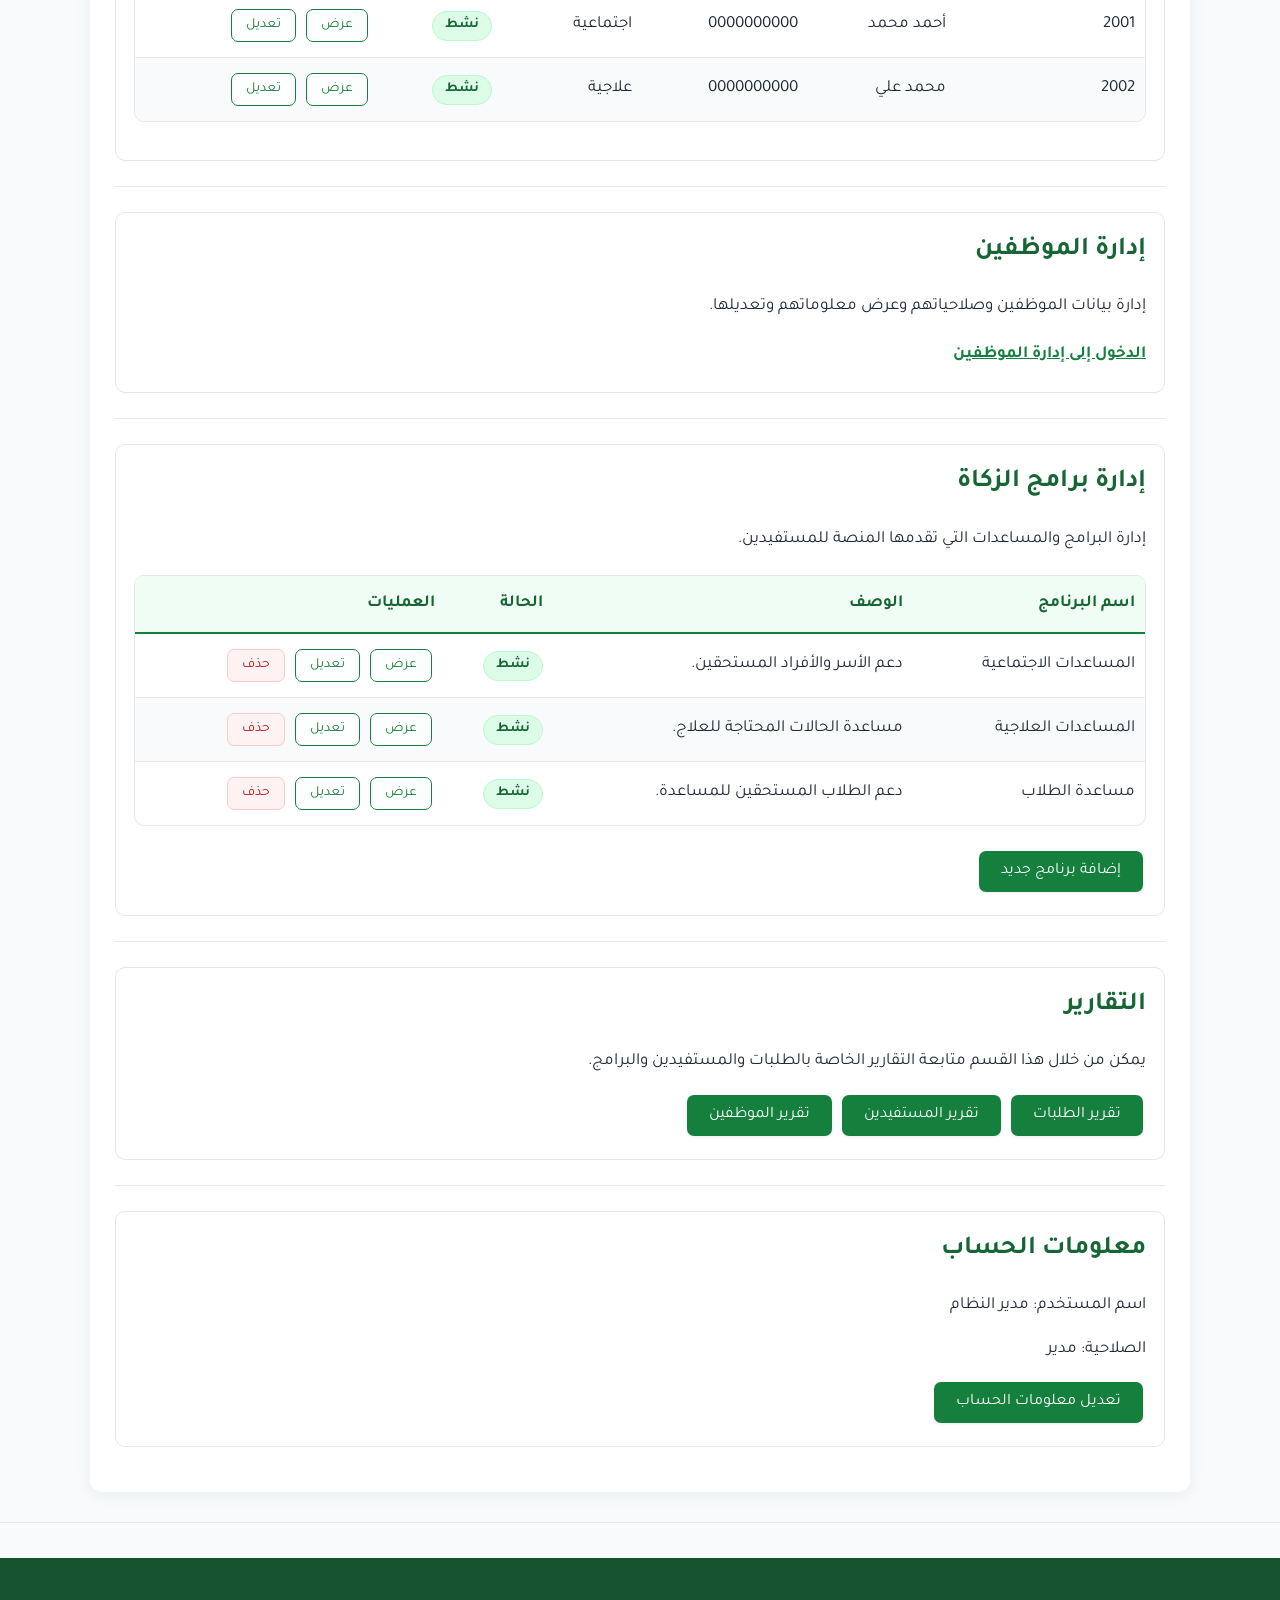
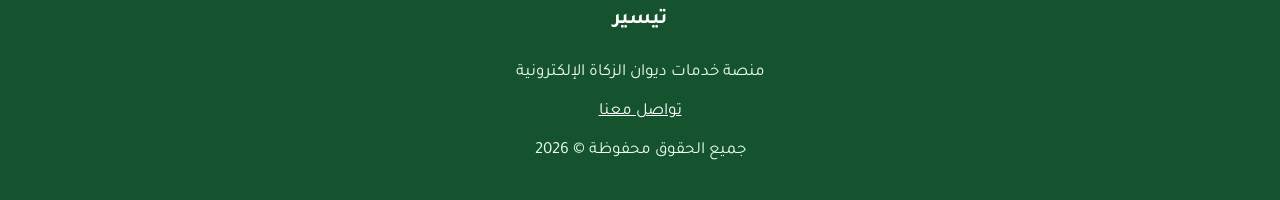
==== commit b5b6e332: "Add files via upload" ====
--- a/admin.html
+++ b/admin.html
@@ -22,19 +22,15 @@
         <p>منصة خدمات ديوان الزكاة الإلكترونية</p>
 
         <nav>
-
-            <a href="main.html">الرئيسية</a> |
-
-            <a href="services.html">الخدمات</a> |
-
-
-            <a href="contact.html">تواصل معنا</a> |
-          
-            <a href="employees.html">الموظفين</a> |
-
-
+            <a href="main.html">الرئيسية</a>
+            <a href="services.html">الخدمات</a>
+            <a href="assistance.html">طلب المساعدة</a>
+            <a href="track.html">متابعة الطلبات</a>
+            <a href="calculator.html">حاسبة الزكاة</a>
+            <a href="contact.html">تواصل معنا</a>
+            <a href="employees.html">الموظفين</a>
+            <a href="register.html">إنشاء حساب</a>
             <a href="index.html">تسجيل الخروج</a>
-
         </nav>
 
     </header>
--- a/style.css
+++ b/style.css
@@ -946,3 +946,185 @@
         padding: 20px 12px;
     }
 }
+
+.status-processing {
+    background-color: #EFF6FF;
+    color: #1D4ED8;
+    border-color: #BFDBFE;
+}
+
+input:disabled,
+select:disabled,
+textarea:disabled {
+    background-color: var(--bg);
+    color: var(--muted);
+    cursor: not-allowed;
+}
+
+.result-card {
+    margin-top: 20px;
+    padding: 18px;
+    background-color: var(--green-50);
+    border: 1px solid var(--green-100);
+    border-radius: var(--radius);
+}
+
+.result-card h3 {
+    margin-top: 0;
+}
+
+.result-card dd {
+    background-color: var(--surface);
+}
+
+.toggle-password {
+    float: left;
+    width: auto;
+    margin: 0;
+    padding: 2px 10px;
+    font-size: 14px;
+    background-color: var(--surface);
+    color: var(--green-700);
+    border: 1px solid var(--green-100);
+    box-shadow: none;
+}
+
+.toggle-password:hover {
+    background-color: var(--green-50);
+    color: var(--green-800);
+    box-shadow: none;
+}
+
+.password-strength {
+    margin: -10px 0 16px;
+}
+
+.strength-track {
+    height: 6px;
+    border-radius: 999px;
+    background-color: var(--border);
+    overflow: hidden;
+}
+
+.strength-bar {
+    display: block;
+    height: 100%;
+    width: 0;
+    border-radius: 999px;
+    transition: width 0.2s ease, background-color 0.2s ease;
+}
+
+.strength-text {
+    display: block;
+    margin-top: 4px;
+    font-size: 13px;
+    color: var(--muted);
+}
+
+.strength-1 .strength-bar {
+    width: 25%;
+    background-color: var(--danger);
+}
+
+.strength-2 .strength-bar {
+    width: 50%;
+    background-color: #F59E0B;
+}
+
+.strength-3 .strength-bar {
+    width: 75%;
+    background-color: #65A30D;
+}
+
+.strength-4 .strength-bar {
+    width: 100%;
+    background-color: var(--green-700);
+}
+
+.char-counter {
+    display: block;
+    margin: -10px 0 16px;
+    font-size: 13px;
+    color: var(--muted);
+    text-align: left;
+}
+
+body.modal-open {
+    overflow: hidden;
+}
+
+.modal-backdrop {
+    position: fixed;
+    inset: 0;
+    z-index: 1000;
+    display: flex;
+    align-items: center;
+    justify-content: center;
+    padding: 16px;
+    background-color: rgba(15, 23, 42, 0.55);
+}
+
+.modal {
+    width: 100%;
+    max-width: 560px;
+    max-height: 90vh;
+    overflow-y: auto;
+    padding: 22px;
+    background-color: var(--surface);
+    border-radius: 12px;
+    box-shadow: 0 20px 50px rgba(0, 0, 0, 0.3);
+}
+
+.modal h3 {
+    margin-top: 0;
+}
+
+.modal form {
+    max-width: none;
+    margin: 0;
+    padding: 0;
+    border: none;
+    box-shadow: none;
+}
+
+.modal-actions {
+    display: flex;
+    gap: 10px;
+    margin-top: 16px;
+}
+
+.modal-actions button {
+    flex: 1;
+    width: auto;
+    margin: 0;
+}
+
+button.btn-secondary {
+    background-color: var(--surface);
+    color: var(--green-700);
+    border: 1px solid var(--green-700);
+    box-shadow: none;
+}
+
+button.btn-secondary:hover {
+    background-color: var(--green-50);
+    color: var(--green-800);
+    box-shadow: none;
+}
+
+.toast {
+    position: fixed;
+    bottom: 20px;
+    left: 50%;
+    z-index: 1100;
+    max-width: 90%;
+    padding: 10px 18px;
+    transform: translateX(-50%);
+    background-color: var(--green-900);
+    color: var(--surface);
+    border-radius: 8px;
+    box-shadow: var(--shadow-md);
+    font-size: 15px;
+    line-height: 1.7;
+    text-align: center;
+}
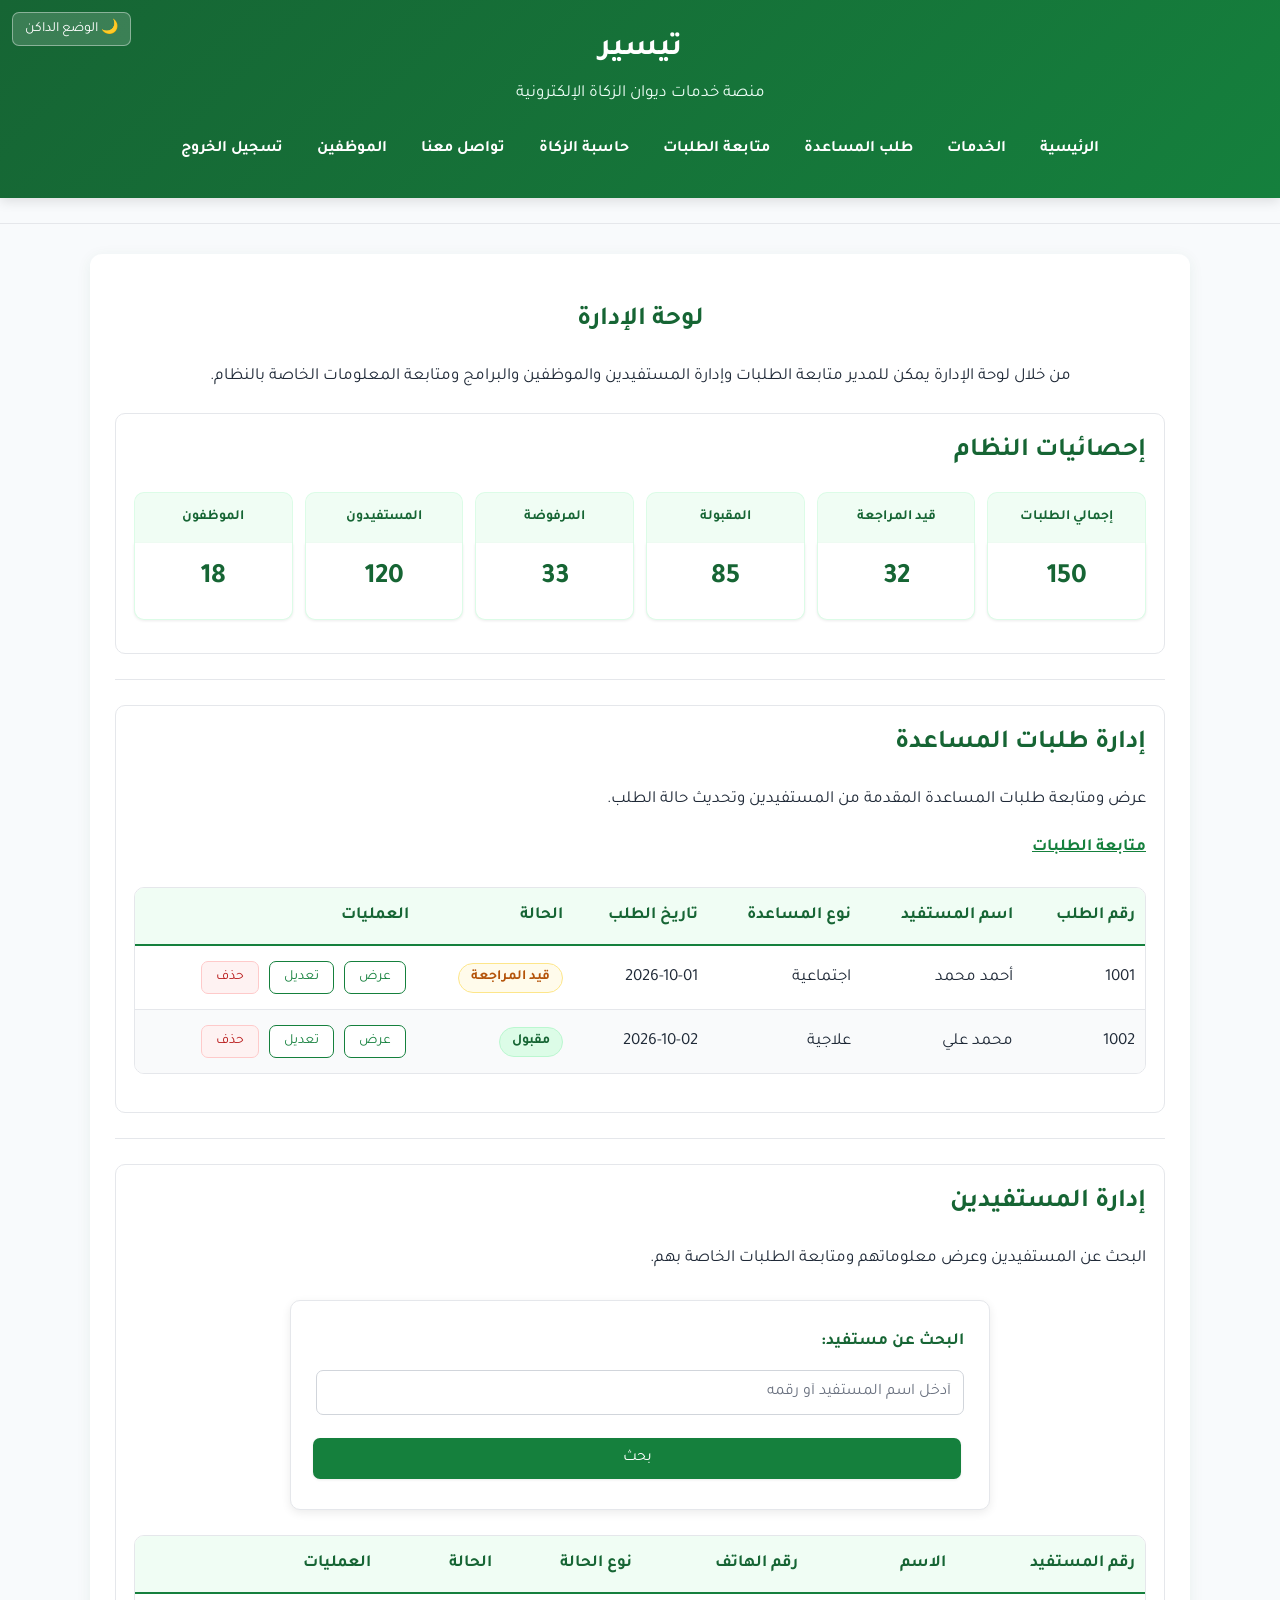
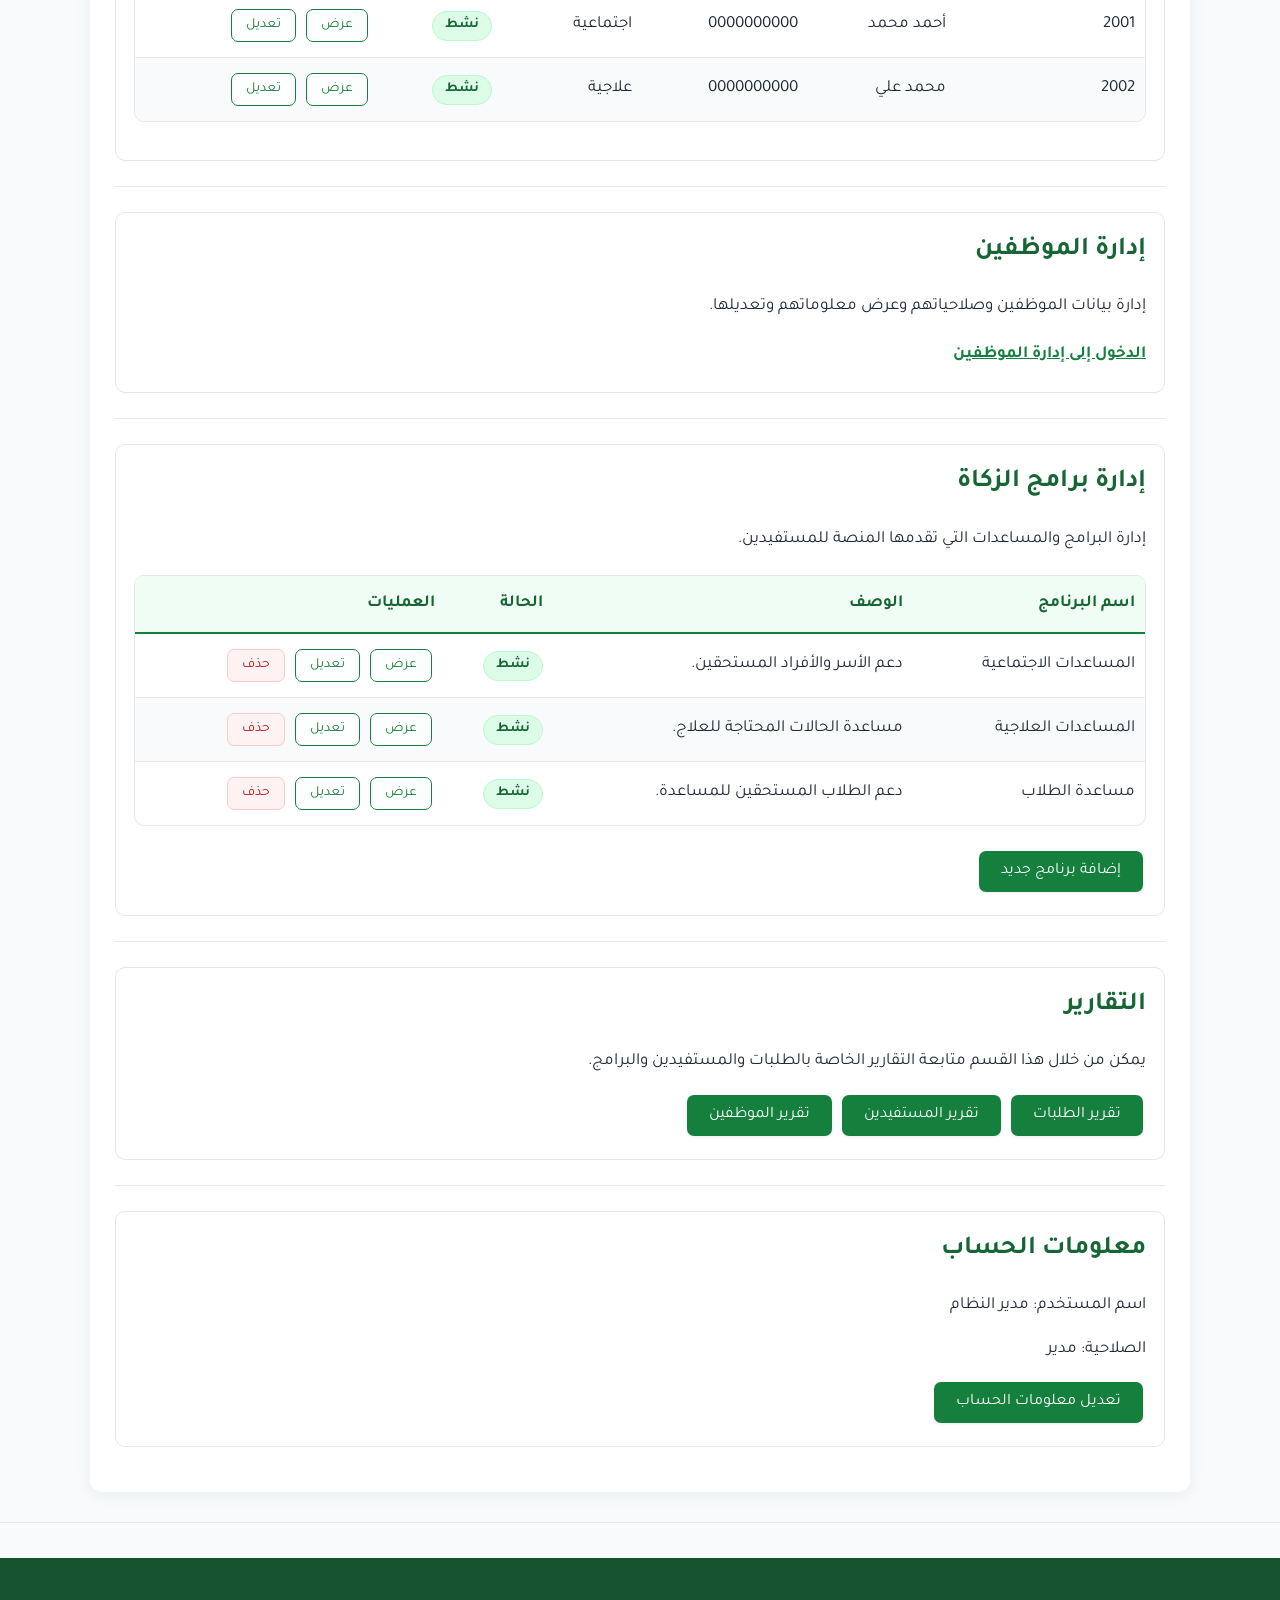
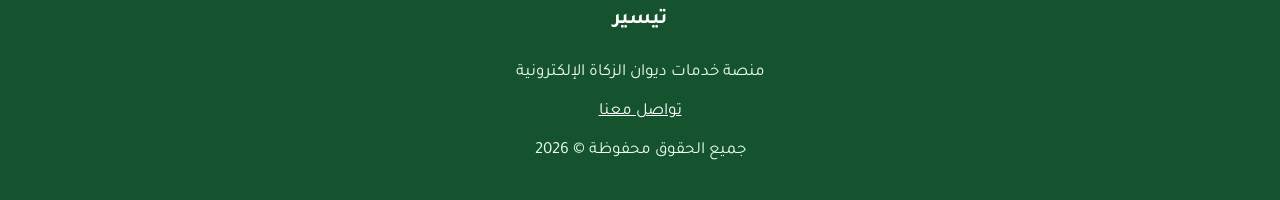
==== commit 9d0e6f64: "admin.html" ====
--- a/admin.html
+++ b/admin.html
@@ -29,7 +29,6 @@
             <a href="calculator.html">حاسبة الزكاة</a>
             <a href="contact.html">تواصل معنا</a>
             <a href="employees.html">الموظفين</a>
-            <a href="register.html">إنشاء حساب</a>
             <a href="index.html">تسجيل الخروج</a>
         </nav>
 
@@ -556,4 +555,4 @@
 
 </body>
 
-</html>+</html>
--- a/style.css
+++ b/style.css
@@ -20,6 +20,57 @@
     --radius: 10px;
     --shadow-sm: 0 1px 3px rgba(0, 0, 0, 0.08);
     --shadow-md: 0 6px 18px rgba(22, 101, 52, 0.12);
+    --heading: #166534;
+    --link: #15803D;
+    --on-accent: #FFFFFF;
+    --input-border: #D1D5DB;
+    --neutral: #6B7280;
+    --neutral-hover: #4B5563;
+    --green-border: #BBF7D0;
+    --card-border: #D1FAE5;
+    --warn-hover: #FEF3C7;
+    --danger-hover: #FEE2E2;
+    --gray-bg: #F3F4F6;
+    --gray-text: #4B5563;
+    --gray-border: #D1D5DB;
+    --zebra: #F9FAFB;
+    --info-bg: #EFF6FF;
+    --info-text: #1D4ED8;
+    --info-border: #BFDBFE;
+}
+
+:root[data-theme="dark"] {
+    color-scheme: dark;
+    --green-900: #0A2415;
+    --green-100: #1E3A2B;
+    --green-50: #15261E;
+    --bg: #0E1512;
+    --surface: #16201B;
+    --text: #E5E7EB;
+    --muted: #9CA3AF;
+    --border: #2B3B34;
+    --heading: #86EFAC;
+    --link: #4ADE80;
+    --input-border: #3A4A43;
+    --green-border: #2F5E45;
+    --card-border: #24473A;
+    --danger: #F87171;
+    --danger-bg: #3B1717;
+    --danger-border: #6B2A2A;
+    --danger-hover: #4A1D1D;
+    --warn: #FBBF24;
+    --warn-bg: #3A2C0B;
+    --warn-border: #5E4A14;
+    --warn-hover: #4A3810;
+    --gray-bg: #232E28;
+    --gray-text: #C7D0CB;
+    --gray-border: #3A4A43;
+    --zebra: #1A251F;
+    --info-bg: #14233B;
+    --info-text: #93C5FD;
+    --info-border: #2B4670;
+    --shadow-sm: 0 1px 3px rgba(0, 0, 0, 0.4);
+    --shadow-md: 0 6px 18px rgba(0, 0, 0, 0.45);
 }
 
 * {
@@ -47,7 +98,7 @@
 
 ::selection {
     background-color: var(--green-100);
-    color: var(--green-900);
+    color: var(--heading);
 }
 
 h1,
@@ -59,22 +110,23 @@
 h1 {
     margin: 0;
     font-size: 32px;
-    color: var(--surface);
+    color: var(--on-accent);
 }
 
 h2 {
-    color: var(--green-800);
+    color: var(--heading);
     font-size: 26px;
 }
 
 h3 {
-    color: var(--green-700);
+    color: var(--link);
     font-size: 21px;
 }
 
 header {
+    position: relative;
     background: linear-gradient(135deg, var(--green-800), var(--green-700));
-    color: var(--surface);
+    color: var(--on-accent);
     padding: 25px 20px;
     text-align: center;
     box-shadow: 0 3px 12px rgba(0, 0, 0, 0.12);
@@ -108,7 +160,7 @@
 
 nav a {
     display: inline-block;
-    color: var(--surface);
+    color: var(--on-accent);
     font-size: 16px;
     font-weight: 600;
     text-decoration: none;
@@ -163,7 +215,7 @@
 }
 
 a {
-    color: var(--green-700);
+    color: var(--link);
 }
 
 main a {
@@ -171,7 +223,7 @@
 }
 
 main a:hover {
-    color: var(--green-800);
+    color: var(--heading);
 }
 
 main a[href$=".html"] {
@@ -183,7 +235,7 @@
     padding: 10px 22px;
     margin: 8px 0;
     background-color: var(--green-700);
-    color: var(--surface);
+    color: var(--on-accent);
     text-decoration: none;
     border-radius: 7px;
     box-shadow: var(--shadow-sm);
@@ -192,7 +244,7 @@
 
 main > section > a[href="index.html"]:hover {
     background-color: var(--green-800);
-    color: var(--surface);
+    color: var(--on-accent);
     box-shadow: var(--shadow-md);
 }
 
@@ -221,7 +273,7 @@
 
 article h3 {
     margin-top: 0;
-    color: var(--green-800);
+    color: var(--heading);
 }
 
 article p {
@@ -248,7 +300,7 @@
     display: inline-block;
     margin-bottom: 8px;
     font-weight: bold;
-    color: var(--green-800);
+    color: var(--heading);
 }
 
 input,
@@ -259,7 +311,7 @@
     max-width: 100%;
     padding: 12px;
     margin-top: 5px;
-    border: 1px solid #D1D5DB;
+    border: 1px solid var(--input-border);
     border-radius: 7px;
     background-color: var(--surface);
     color: var(--text);
@@ -347,7 +399,7 @@
 
 .form-message-success {
     background-color: var(--green-50);
-    color: var(--green-800);
+    color: var(--heading);
     border-color: var(--green-100);
 }
 
@@ -371,7 +423,7 @@
     border: none;
     border-radius: 7px;
     background-color: var(--green-700);
-    color: var(--surface);
+    color: var(--on-accent);
     font-family: inherit;
     font-size: 16px;
     cursor: pointer;
@@ -394,11 +446,11 @@
 }
 
 button[type="reset"] {
-    background-color: var(--muted);
+    background-color: var(--neutral);
 }
 
 button[type="reset"]:hover {
-    background-color: #4B5563;
+    background-color: var(--neutral-hover);
 }
 
 form button {
@@ -440,7 +492,7 @@
 
 th {
     background-color: var(--green-50);
-    color: var(--green-800);
+    color: var(--heading);
     border-bottom: 2px solid var(--green-700);
 }
 
@@ -449,14 +501,14 @@
     margin: 3px;
     font-size: 14px;
     background-color: var(--surface);
-    color: var(--green-700);
+    color: var(--link);
     border: 1px solid var(--green-700);
     box-shadow: none;
 }
 
 td button:hover {
     background-color: var(--green-50);
-    color: var(--green-800);
+    color: var(--heading);
     box-shadow: none;
 }
 
@@ -467,7 +519,7 @@
 }
 
 td button.btn-warning:hover {
-    background-color: #FEF3C7;
+    background-color: var(--warn-hover);
     color: var(--warn);
 }
 
@@ -478,7 +530,7 @@
 }
 
 td button.btn-danger:hover {
-    background-color: #FEE2E2;
+    background-color: var(--danger-hover);
     color: var(--danger);
 }
 
@@ -495,8 +547,8 @@
 .status-active,
 .status-approved {
     background-color: var(--green-100);
-    color: var(--green-800);
-    border-color: #BBF7D0;
+    color: var(--heading);
+    border-color: var(--green-border);
 }
 
 .status-pending {
@@ -512,9 +564,9 @@
 }
 
 .status-inactive {
-    background-color: #F3F4F6;
-    color: #4B5563;
-    border-color: #D1D5DB;
+    background-color: var(--gray-bg);
+    color: var(--gray-text);
+    border-color: var(--gray-border);
 }
 
 dl {
@@ -526,7 +578,7 @@
 
 dt {
     font-weight: bold;
-    color: var(--green-800);
+    color: var(--heading);
 }
 
 dd {
@@ -540,12 +592,12 @@
     margin-top: 35px;
     padding: 25px 15px;
     background-color: var(--green-900);
-    color: var(--surface);
+    color: var(--on-accent);
     text-align: center;
 }
 
 footer h3 {
-    color: var(--surface);
+    color: var(--on-accent);
 }
 
 footer p {
@@ -554,7 +606,7 @@
 }
 
 footer a {
-    color: var(--surface);
+    color: var(--on-accent);
 }
 
 @media (min-width: 601px) {
@@ -564,7 +616,7 @@
     }
 
     main section table:has(thead) tbody tr:nth-child(even) td {
-        background-color: #F9FAFB;
+        background-color: var(--zebra);
     }
 
     main section table:has(thead) tbody tr:hover td {
@@ -605,7 +657,7 @@
         font-size: 28px;
         font-weight: bold;
         text-align: center;
-        color: var(--green-800);
+        color: var(--heading);
         background-color: var(--surface);
         border: 1px solid var(--green-100);
         border-top: none;
@@ -721,8 +773,8 @@
         width: 100%;
         margin: 0 0 18px;
         padding: 10px;
-        background: #FFFFFF;
-        border: 1px solid #D1FAE5;
+        background: var(--surface);
+        border: 1px solid var(--card-border);
         border-radius: 12px;
         box-shadow: 0 3px 12px rgba(22, 101, 52, 0.08);
     }
@@ -736,8 +788,8 @@
         min-width: 0;
         padding: 10px 5px;
         border: none;
-        border-bottom: 1px solid #E5E7EB;
-        background: #FFFFFF;
+        border-bottom: 1px solid var(--border);
+        background: var(--surface);
         text-align: right;
         overflow-wrap: anywhere;
     }
@@ -797,49 +849,49 @@
 
     main section table:not(:has(thead)) tr:nth-child(2) td::before {
         font-weight: bold;
-        color: #166534;
+        color: var(--heading);
         flex-shrink: 0;
     }
 
     main section table thead + tbody tr td:nth-child(1)::before {
         content: "رقم الطلب:";
         font-weight: bold;
-        color: #166534;
+        color: var(--heading);
         flex-shrink: 0;
     }
 
     main section table thead + tbody tr td:nth-child(2)::before {
         content: "اسم المستفيد:";
         font-weight: bold;
-        color: #166534;
+        color: var(--heading);
         flex-shrink: 0;
     }
 
     main section table thead + tbody tr td:nth-child(3)::before {
         content: "نوع المساعدة:";
         font-weight: bold;
-        color: #166534;
+        color: var(--heading);
         flex-shrink: 0;
     }
 
     main section table thead + tbody tr td:nth-child(4)::before {
         content: "تاريخ الطلب:";
         font-weight: bold;
-        color: #166534;
+        color: var(--heading);
         flex-shrink: 0;
     }
 
     main section table thead + tbody tr td:nth-child(5)::before {
         content: "الحالة:";
         font-weight: bold;
-        color: #166534;
+        color: var(--heading);
         flex-shrink: 0;
     }
 
     main section table thead + tbody tr td:nth-child(6)::before {
         content: "العمليات:";
         font-weight: bold;
-        color: #166534;
+        color: var(--heading);
         flex-shrink: 0;
     }
 
@@ -917,7 +969,7 @@
 
     main section table thead + tbody tr td::before {
         font-weight: bold;
-        color: #166534;
+        color: var(--heading);
         flex-shrink: 0;
     }
 
@@ -948,9 +1000,9 @@
 }
 
 .status-processing {
-    background-color: #EFF6FF;
-    color: #1D4ED8;
-    border-color: #BFDBFE;
+    background-color: var(--info-bg);
+    color: var(--info-text);
+    border-color: var(--info-border);
 }
 
 input:disabled,
@@ -984,14 +1036,14 @@
     padding: 2px 10px;
     font-size: 14px;
     background-color: var(--surface);
-    color: var(--green-700);
+    color: var(--link);
     border: 1px solid var(--green-100);
     box-shadow: none;
 }
 
 .toggle-password:hover {
     background-color: var(--green-50);
-    color: var(--green-800);
+    color: var(--heading);
     box-shadow: none;
 }
 
@@ -1101,14 +1153,14 @@
 
 button.btn-secondary {
     background-color: var(--surface);
-    color: var(--green-700);
+    color: var(--link);
     border: 1px solid var(--green-700);
     box-shadow: none;
 }
 
 button.btn-secondary:hover {
     background-color: var(--green-50);
-    color: var(--green-800);
+    color: var(--heading);
     box-shadow: none;
 }
 
@@ -1121,10 +1173,43 @@
     padding: 10px 18px;
     transform: translateX(-50%);
     background-color: var(--green-900);
-    color: var(--surface);
+    color: var(--on-accent);
     border-radius: 8px;
     box-shadow: var(--shadow-md);
     font-size: 15px;
     line-height: 1.7;
     text-align: center;
 }
+
+.theme-toggle {
+    position: absolute;
+    top: 12px;
+    left: 12px;
+    width: auto;
+    margin: 0;
+    padding: 5px 12px;
+    font-size: 14px;
+    line-height: 1.6;
+    background-color: rgba(255, 255, 255, 0.16);
+    color: var(--on-accent);
+    border: 1px solid rgba(255, 255, 255, 0.4);
+    box-shadow: none;
+}
+
+.theme-toggle:hover {
+    background-color: rgba(255, 255, 255, 0.28);
+    box-shadow: none;
+}
+
+:root[data-theme="dark"] .toast {
+    background-color: var(--green-700);
+}
+
+:root[data-theme="dark"] .modal {
+    border: 1px solid var(--border);
+}
+
+.theme-init,
+.theme-init * {
+    transition: none !important;
+}
